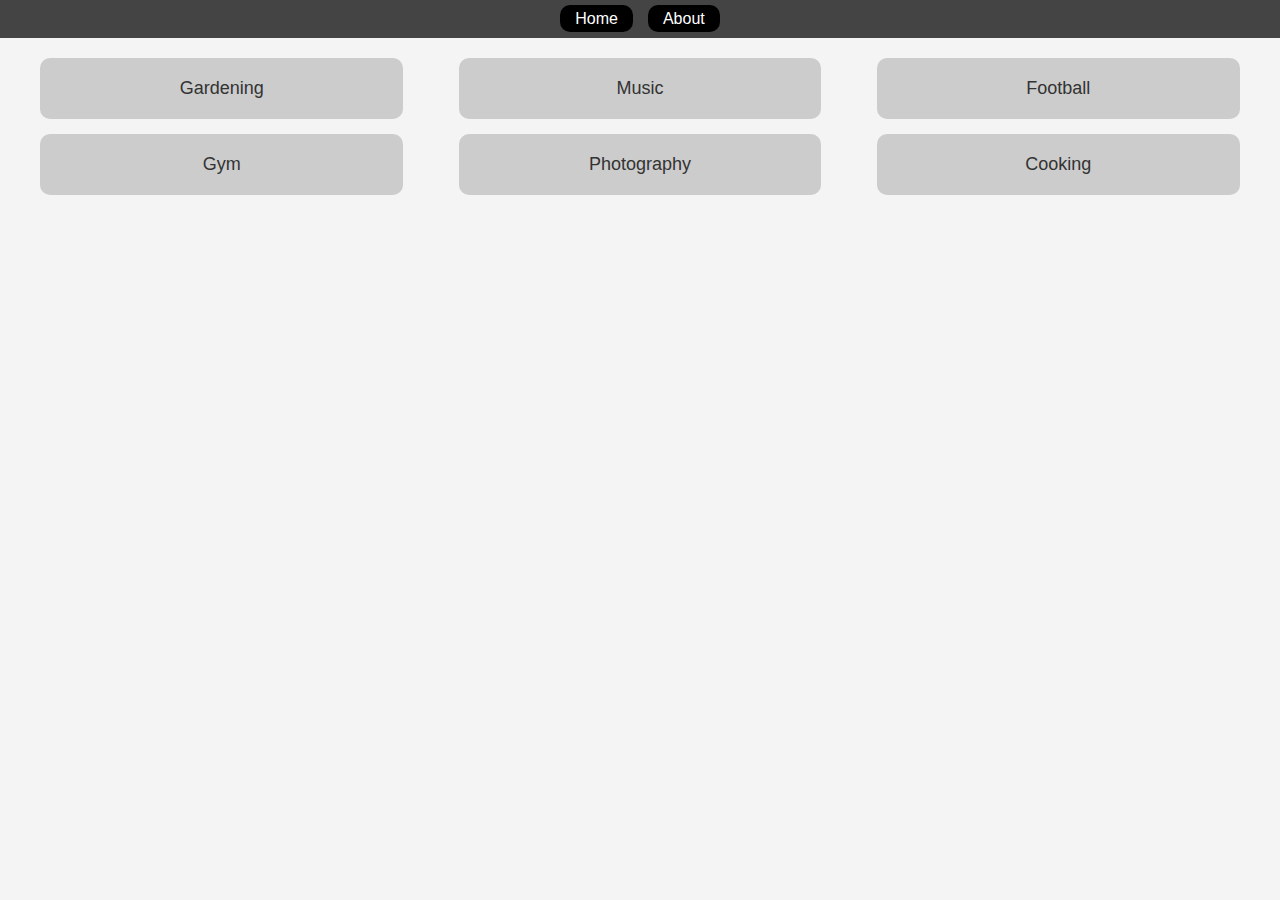
==== index.html @ 37803ad0 "Initial setup of bioSite project" ====
<!DOCTYPE html>
<html lang="en">
<head>
    <meta charset="UTF-8">
    <meta name="viewport" content="width=device-width, initial-scale=1.0">
    <title>BioSite</title>
    <link rel="stylesheet" href="style.css" type="text/css">
    <link rel="stylesheet" href="css/style.css" media="sreen">
    <link rel="stylesheet" href="css/stylesprint.css" media="print">
</head>
<body>
    <header>
        <nav>
            <ul>
                <li><a href="#">Home</a></li>
                <li><a href="#">About</a></li>
            </ul>
        </nav>
    </header>
    <main>
        <div class="grid-container">
            <div class="grid-item">Gardening</div>
            <div class="grid-item">Music</div>
            <div class="grid-item">Football</div>
            <div class="grid-item">Gym</div>
            <div class="grid-item">Photography</div>
            <div class="grid-item">Cooking</div>
        </div>
    </main>
</body>
</html>
---- style.css ----
/* General Reset */
* {
    margin: 0;
    padding: 0;
    box-sizing: border-box;
}

body {
    font-family: Arial, sans-serif;
    background-color: #f4f4f4;
    color: #333;
}

/* Header Styles */
header {
    background-color: #444;
    color: white;
    padding: 10px 0;
    position: sticky;
    top: 0;
    z-index: 1000;
    text-align: center;
}

header nav ul {
    list-style: none;
    display: flex;
    justify-content: center;
    gap: 15px;
}

header nav ul li a {
    text-decoration: none;
    color: white;
    background-color: black;
    padding: 5px 15px;
    border-radius: 10px;
}

header nav ul li a:hover {
    background-color: #4CAF50;
}

/* Main Grid Styles */
main {
    padding: 20px;
}

.grid-container {
    display: grid;
    grid-template-columns: repeat(3, 1fr);
    gap: 15px;
    justify-items: center;
    align-items: center;
}

.grid-item {
    background-color: #ccc;
    text-align: center;
    padding: 20px;
    border-radius: 10px;
    font-size: 18px;
    width: 90%;
}

.grid-item img {
    width: 100%;
    height: auto;
    border-radius: 10px;
}

/* Responsive Design */
@media (max-width: 768px) {
    .grid-container {
        grid-template-columns: repeat(2, 1fr);
    }
}

@media (max-width: 480px) {
    .grid-container {
        grid-template-columns: 1fr;
    }
}
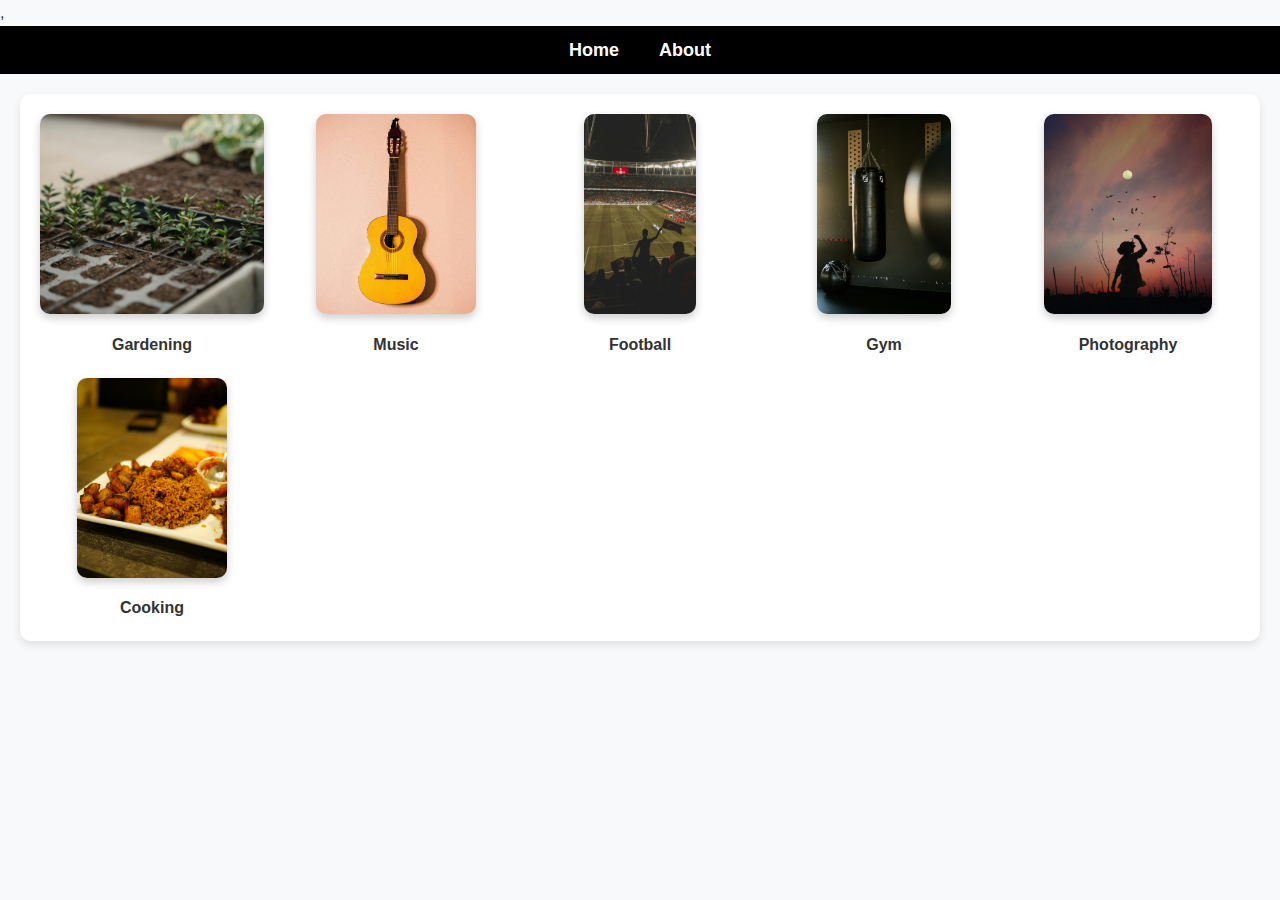
==== commit ee562479: "final changes for bioSite" ====
--- a/index.html
+++ b/index.html
@@ -1,31 +1,68 @@
-<!DOCTYPE html>
-<html lang="en">
-<head>
-    <meta charset="UTF-8">
-    <meta name="viewport" content="width=device-width, initial-scale=1.0">
-    <title>BioSite</title>
-    <link rel="stylesheet" href="style.css" type="text/css">
-    <link rel="stylesheet" href="css/style.css" media="sreen">
-    <link rel="stylesheet" href="css/stylesprint.css" media="print">
-</head>
-<body>
-    <header>
-        <nav>
-            <ul>
-                <li><a href="#">Home</a></li>
-                <li><a href="#">About</a></li>
-            </ul>
-        </nav>
-    </header>
-    <main>
-        <div class="grid-container">
-            <div class="grid-item">Gardening</div>
-            <div class="grid-item">Music</div>
-            <div class="grid-item">Football</div>
-            <div class="grid-item">Gym</div>
-            <div class="grid-item">Photography</div>
-            <div class="grid-item">Cooking</div>
-        </div>
-    </main>
-</body>
-</html>
+<!-- index.html -->
+    <!DOCTYPE html>
+    <html lang="en">
+
+    <head>
+        <meta charset="UTF-8">
+        <meta name="viewport" content="width=device-width, initial-scale=1.0">
+        <title>BioSite</title>
+        <link rel="stylesheet" href="css/style.css" media="screen">,
+    </head>
+
+    <body>
+        <!-- Header -->
+        <header>
+            <nav>
+                <ul>
+                    <li><a href="index.html">Home</a></li>
+                    <li><a href="about.html">About</a></li>
+                </ul>
+            </nav>
+        </header>
+
+        <!-- Main Content -->
+        <!-- Main Content -->
+<main>
+    <div class="grid-container">
+        <figure class="grid-item">
+            <a href="gardening.html">
+                <img src="images/pic5.jpg" alt="Gardening">
+                <figcaption>Gardening</figcaption>
+            </a>
+        </figure>
+        <figure class="grid-item">
+            <a href="music.html">
+                <img src="images/pic3.jpg" alt="Music">
+                <figcaption>Music</figcaption>
+            </a>
+        </figure>
+        <figure class="grid-item">
+            <a href="football.html">
+                <img src="images/pic4.jpg" alt="Football">
+                <figcaption>Football</figcaption>
+            </a>
+        </figure>
+        <figure class="grid-item">
+            <a href="gym.html">
+                <img src="images/pic2.jpg" alt="Gym">
+                <figcaption>Gym</figcaption>
+            </a>
+        </figure>
+        <figure class="grid-item">
+            <a href="photo.html">
+                <img src="images/pic1.jpg" alt="Photography">
+                <figcaption>Photography</figcaption>
+            </a>
+        </figure>
+        <figure class="grid-item">
+            <a href="cooking.html">
+                <img src="images/pic6.jpg" alt="Cooking">
+                <figcaption>Cooking</figcaption>
+            </a>
+        </figure>
+    </div>
+</main>
+
+    </body>
+
+    </html>--- a/css/style.css
+++ b/css/style.css
@@ -0,0 +1,214 @@
+/* General Reset */
+* {
+    margin: 0;
+    padding: 0;
+    box-sizing: border-box;
+}
+
+/* Body Styling */
+body {
+    font-family: Arial, sans-serif;
+    background-color: #f8f9fa; /* Light grey background */
+    color: #333;
+    line-height: 1.6;
+}
+
+/* Header Styling */
+header {
+    background-color: #000000; /* Dark background */
+    color: white;
+    padding: 10px 0;
+    text-align: center;
+}
+
+header nav ul {
+    list-style: none;
+    display: flex;
+    justify-content: center;
+    gap: 20px;
+}
+
+header nav ul li a {
+    text-decoration: none;
+    color: white;
+    font-weight: bold;
+    font-size: 18px;
+    padding: 5px 10px;
+    transition: background 0.3s ease;
+}
+
+header nav ul li a:hover {
+    background-color: #555;
+    border-radius: 5px;
+}
+
+/* Main Container Styling */
+main {
+    padding: 20px;
+}
+
+/* Grid Layout */
+.grid-container {
+    display: grid;
+    grid-template-columns: repeat(auto-fit, minmax(250px, 1fr)); /* Responsive grid */
+    gap: 20px; /* Space between grid items */
+    justify-items: center;
+    padding: 20px;
+    background-color: #ffffff; /* White grid background */
+    border-radius: 10px;
+    box-shadow: 0 4px 8px rgba(0, 0, 0, 0.1);
+}
+
+
+/* General styles for the grid container */
+.grid-container {
+    display: grid;
+    grid-template-columns: repeat(auto-fit, minmax(200px, 1fr));
+    gap: 20px; /* Spacing between grid items */
+    justify-content: center;
+    align-items: center;
+    padding: 20px;
+}
+
+/* Styling each grid item */
+.grid-item {
+    text-align: center;
+}
+
+/* Ensuring all images have the same size */
+.grid-item img {
+    width: 100%; /* Make the image responsive */
+    height: 200px; /* Set a fixed height */
+    object-fit: cover;
+    border-radius: 10px; 
+    box-shadow: 0px 4px 8px rgba(0, 0, 0, 0.2); 
+}
+
+    .grid-item img:hover{
+        transform: translateY(-10px);
+    }
+
+/* Styling the figcaption */
+.grid-item figcaption {
+    margin-top: 10px;
+    font-size: 1rem;
+    color: #333; 
+    font-weight: bold;
+}
+
+
+
+/* About Page Container */
+.about-container {
+    display: flex;
+    justify-content: space-between;
+    align-items: center;
+    gap: 20px;
+    padding: 40px;
+    max-width: 1200px;
+    margin: 0 auto;
+    background-color: #ffffff; /* White background */
+    border-radius: 10px;
+    box-shadow: 0 4px 8px rgba(0, 0, 0, 0.1);
+}
+
+.about-details {
+    flex: 1;
+    padding: 20px;
+    background-color:rgb(72, 124, 142) ;
+    border-radius: 10px;
+    box-shadow: 0 2px 5px rgba(0, 0, 0, 0.1);
+}
+
+.about-details:hover{
+ transform: translateY(-7px);
+}
+
+.about-details h1 {
+    font-size: 32px;
+    margin-bottom: 10px;
+    color: #000000;
+}
+
+.about-details p {
+    font-size: 18px;
+    margin-bottom: 10px;
+    color: #fff;
+}
+
+/* Image Section */
+.about-image {
+    flex: 1;
+    display: flex;
+    justify-content: center;
+    align-items: center;
+}
+
+.about-image img {
+    width: 50%;
+    max-width: 400px;
+    border-radius: 10px;
+    opacity: 0.7; /* Sets the opacity to 70% */
+    transition: opacity 0.5s ease;
+}
+
+
+.about-image img:hover {
+    opacity: 1; /* Restores full opacity on hover */
+}
+
+
+/* Go to Home Button */
+.go-home {
+    text-align: center;
+    margin: 20px 0;
+}
+
+.go-home a {
+    display: inline-block;
+    text-decoration: none;
+    background-color: #333;
+    color: white;
+    padding: 10px 20px;
+    border-radius: 5px;
+    font-weight: bold;
+    transition: background 0.3s ease;
+}
+
+.go-home a:hover {
+    background-color: #555;
+}
+
+
+
+a{
+    text-decoration: none;
+}
+
+
+/* Responsive Design */
+@media (max-width: 768px) {
+    .grid-container {
+        grid-template-columns: repeat(2, 1fr);
+    }
+}
+
+@media (max-width: 480px) {
+    .grid-container {
+        grid-template-columns: 1fr;
+    }
+}
+/*mobile device responsiveness*/
+@media  (min-width:320px) and (max-width:480px){
+}
+
+ /*Responsive Design for Tablets and Larger Screens*/
+ @media (min-width:481px) and (max-width:720px){
+   }
+ 
+ /*Responsive Design for Desktops*/
+ @media (min-width:721px) and (max-width:1290px){
+  
+ }
+ 
+ 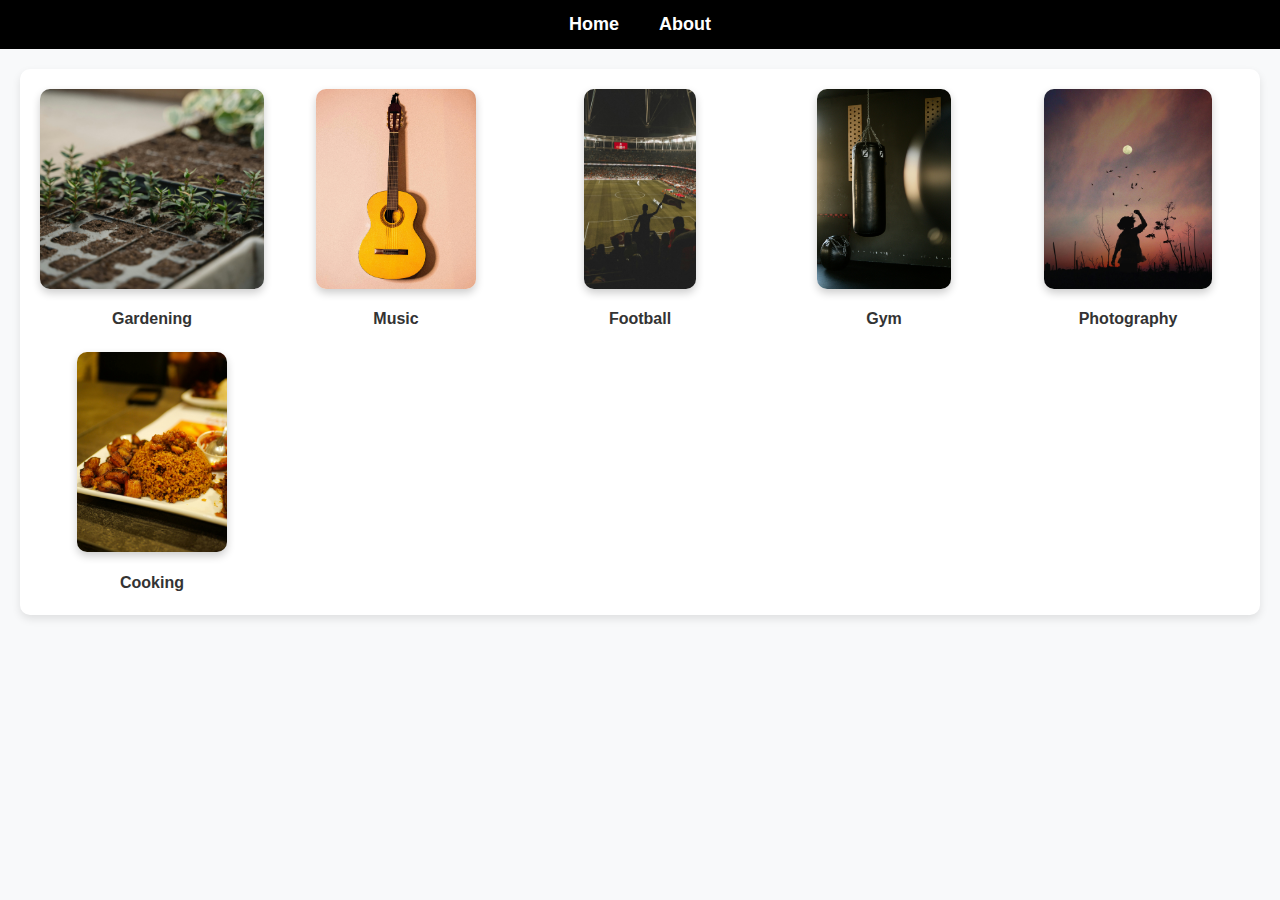
==== commit 5a62da69: "added favicon" ====
--- a/index.html
+++ b/index.html
@@ -6,7 +6,9 @@
         <meta charset="UTF-8">
         <meta name="viewport" content="width=device-width, initial-scale=1.0">
         <title>BioSite</title>
-        <link rel="stylesheet" href="css/style.css" media="screen">,
+        <link rel="stylesheet" href="css/style.css" media="screen">
+        <link rel="apple-touch-icon" sizes="180x180" href="images/favicon_io_7/about.txt">
+        <link rel="icon" type="image/x-icon" href="images/favicon_io_7/favicon-16x16.png">
     </head>
 
     <body>
